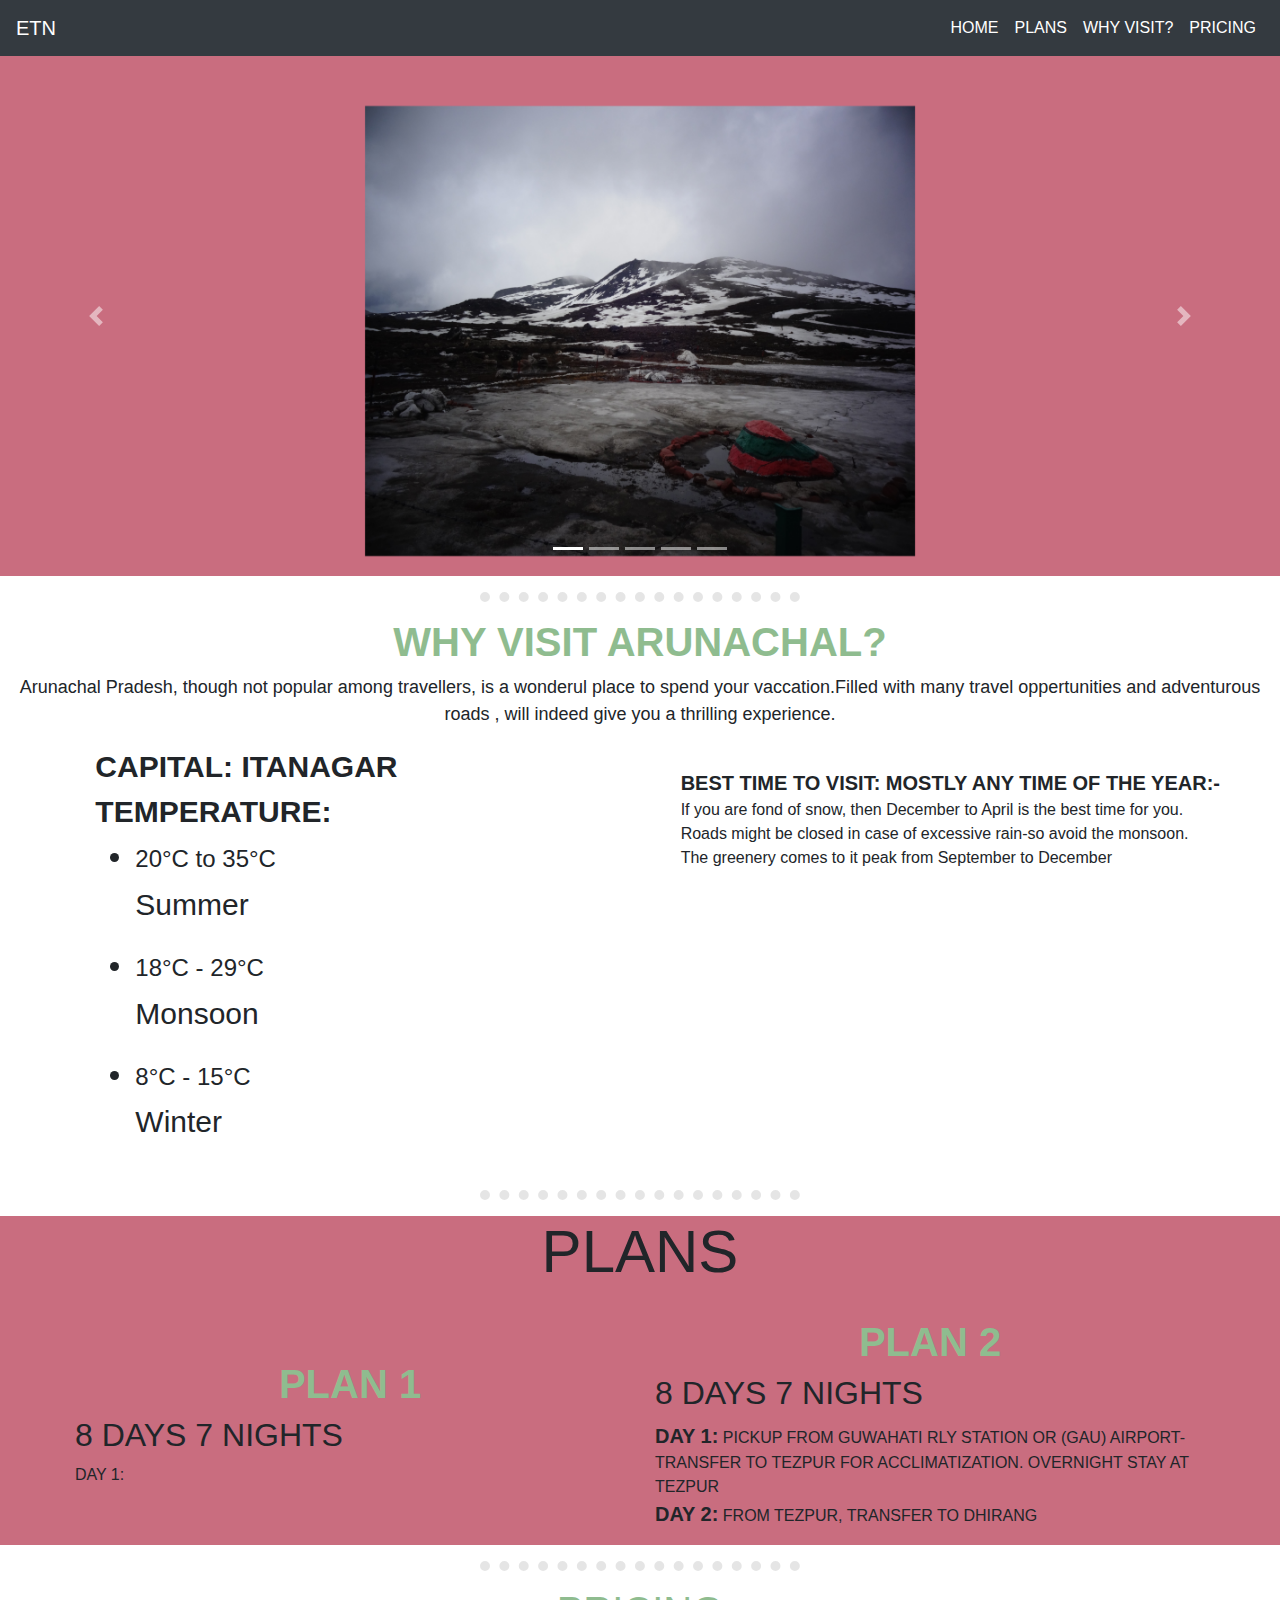
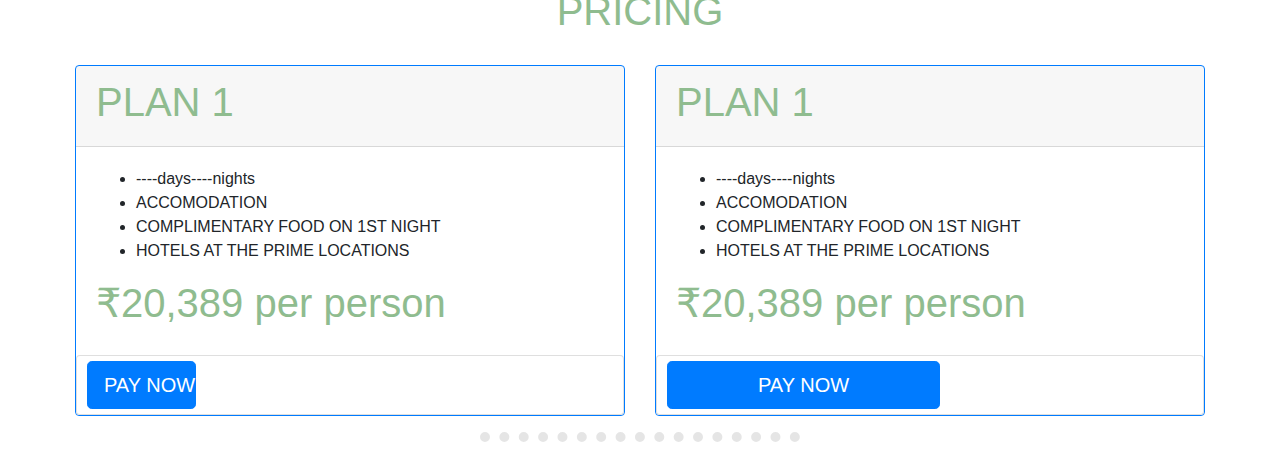
==== arunachal.html @ a9736073 "Update arunachal.html" ====
<!DOCTYPE html>
<html lang="en">
<head>
    <meta charset="UTF-8">
    <meta http-equiv="X-UA-Compatible" content="IE=edge">
    <meta name="viewport" content="width=device-width, initial-scale=1.0">
    <title>ARUNACHAL PRADESH</title>
    <link rel="stylesheet" href="CSS/styles.css">
    <link rel="stylesheet" href="https://maxcdn.bootstrapcdn.com/bootstrap/4.0.0/css/bootstrap.min.css" integrity="sha384-Gn5384xqQ1aoWXA+058RXPxPg6fy4IWvTNh0E263XmFcJlSAwiGgFAW/dAiS6JXm" crossorigin="anonymous">
    <link rel="icon" href="logo.ico">
    <script src="https://code.jquery.com/jquery-3.2.1.slim.min.js" integrity="sha384-KJ3o2DKtIkvYIK3UENzmM7KCkRr/rE9/Qpg6aAZGJwFDMVNA/GpGFF93hXpG5KkN" crossorigin="anonymous"></script>
<script src="https://cdnjs.cloudflare.com/ajax/libs/popper.js/1.12.9/umd/popper.min.js" integrity="sha384-ApNbgh9B+Y1QKtv3Rn7W3mgPxhU9K/ScQsAP7hUibX39j7fakFPskvXusvfa0b4Q" crossorigin="anonymous"></script>
<script src="https://maxcdn.bootstrapcdn.com/bootstrap/4.0.0/js/bootstrap.min.js" integrity="sha384-JZR6Spejh4U02d8jOt6vLEHfe/JQGiRRSQQxSfFWpi1MquVdAyjUar5+76PVCmYl" crossorigin="anonymous"></script>
</head>
<body>
    <nav class= "navbar navbar-expand-lg navbar-dark bg-dark" >
        <a class="navbar-brand" href="index.html">ETN</a>
        <button class="navbar-toggler" type="button" data-toggle="collapse" data-target="#navbarSupportedContent" aria-controls="navbarSupportedContent" aria-expanded="false" aria-label="Toggle navigation">
           <span class="navbar-toggler-icon"></span>
         </button>
           
       <div class="collapse navbar-collapse" id="navbarSupportedContent">
           <ul class ="navbar-nav ml-auto">
               <li class="nav-item active">
                   <a class="nav-link" href="index.html">HOME</a>
               </li> 
               <li class="nav-item active">
                <a class="nav-link" href="#plans">PLANS</a>
            </li>  
            <li class="nav-item active">
              <a class="nav-link" href="#why">WHY VISIT?</a>
            </li>  
            <li class="nav-item active">
              <a class="nav-link" href="#price">PRICING</a>
            </li>
            </ul>
       
       </div>

       
    </nav>

    <div id="carouselExampleIndicators" class="carousel slide" data-ride="carousel" >
        <ol class="carousel-indicators">
          <li data-target="#carouselExampleIndicators" data-slide-to="0" class="active"></li>
          <li data-target="#carouselExampleIndicators" data-slide-to="1"></li>
          <li data-target="#carouselExampleIndicators" data-slide-to="2"></li>
          <li data-target="#carouselExampleIndicators" data-slide-to="3"></li>
          <li data-target="#carouselExampleIndicators" data-slide-to="4"></li>
        </ol>

      <section id="slideshow" style="background-color:#c96d7f;">
        <div id="carouselExampleIndicators" class="carousel slide" data-ride="carousel">
            
            <div class="carousel-inner">
              <div class="carousel-item active">
                <img class=slide-imgs src="arunachal 139.JPG" alt="First slide">
              </div>
              <div class="carousel-item">
                <img class=slide-imgs src="arunachal 238.JPG" alt="Second slide">
              </div>
              <div class="carousel-item">
                <img class=slide-imgs src="arunachal 065.JPG" alt="Third slide">
              </div>
              <div class="carousel-item">
                <img class=slide-imgs src="arunachal 052.JPG" alt="Second slide">
              </div>
              <div class="carousel-item">
                <img class=slide-imgs src="arunachal 141.JPG" alt="Third slide">
              </div>
            </div>
            <a class="carousel-control-prev" href="#carouselExampleIndicators" role="button" data-slide="prev">
              <span class="carousel-control-prev-icon" aria-hidden="true"></span>
              <span class="sr-only">Previous</span>
            </a>
            <a class="carousel-control-next" href="#carouselExampleIndicators" role="button" data-slide="next">
              <span class="carousel-control-next-icon" aria-hidden="true"></span>
              <span class="sr-only">Next</span>
            </a>
          </div>
        </div>

    </section>


        <hr class="hr2">
        <section id="why">
          <h1 class="opts">WHY VISIT ARUNACHAL?</h1>
          <P style="text-align: center; font-size: 18PX;">Arunachal Pradesh, though not popular among travellers, is a wonderul place to spend your vaccation.Filled with many travel oppertunities and adventurous roads , will indeed give you a thrilling experience. </P>
          <div class="row" style="margin-right: 60px;margin-left: 60px;margin-bottom: 30px;">
        
              <div class="col-lg-6" style="font-size: 30px;">
                <b>CAPITAL: ITANAGAR</b><BR>
                <b>TEMPERATURE: </b>     <BR>
                  <ul>
                    <li>
                       <h4>20°C to 35°C</h4>
                       <p>Summer</p>
                    </li>
                    <li>
                       <h4>18°C - 29°C</h4>
                       <p>Monsoon</p>
                    </li>
                    <li>
                       <h4>8°C - 15°C</h4>
                       <p>Winter</p>
                    </li>
                 </ul>         

              </div>
            <div class="col-lg-60">
            <br><b style="font-size: 20px;">BEST TIME TO VISIT: MOSTLY ANY TIME OF THE YEAR:-</b>
            <br>If you are fond of snow, then December to April is the best time for you. 
            <br> Roads might be closed in case of excessive rain-so avoid the monsoon.
            <br> The greenery comes to it peak from September to December
            </div>
          </div>

        </section>

        <hr class="hr2">
    <section id="plans"  style="background-color:#c96d7f;"">
      <h1 style="text-align: center; font-size:60px ;">PLANS</h1>
     <div class="row" style="margin-left: 60px; margin-top: 30px; margin-right: 60px;">
       <div class="col-lg-6">
         <h1 class="opts">PLAN 1</h1>
         <H2 class="day-cnt">8 DAYS 7 NIGHTS</H2>
         <P>DAY 1:</P>
       </div>
       <div class="col-lg-6">
        <h1 class="opts">PLAN 2</h1>
        <H2 class="day-cnt">8 DAYS 7 NIGHTS</H2>
        <P><b style="font-size: 20px;">DAY 1:</b> PICKUP FROM GUWAHATI RLY STATION OR (GAU) AIRPORT-TRANSFER TO TEZPUR FOR ACCLIMATIZATION. OVERNIGHT STAY AT TEZPUR
        <br><b style="font-size: 20px;">DAY 2:</b> FROM TEZPUR, TRANSFER TO DHIRANG</P>
      
      </div>
     </div>

     

    </section>
    <HR class="hr2">
      <section id="price">
        <h1 style="color: darkseagreen; text-align: center; size: 60px;">PRICING</h1>
        <div class ="row" style="margin-left: 60px; margin-top: 30px; margin-right: 60px;">
          <div class="col-lg-6" >
            <!-- <div class="card"> -->
              <div class="card border-primary">

              <div class="card-header">
                <h1 style="color: darkseagreen; text-align: left; size: 30px;">PLAN 1</h1>
              </div>
            

              <div class="card-body">
                <ul>
                  <li>----days----nights</li>
                  <li>ACCOMODATION</li>
                 <li>COMPLIMENTARY FOOD ON 1ST NIGHT</li>
                 <li>HOTELS AT THE PRIME LOCATIONS</li>
                </ul>
                <h1 style="color: darkseagreen; text-align: left; size: 20px;">₹20,389 per person</h1>
                
              </div>

             <div class="card footer">
               <button class="btn btn-lg btn-block btn-primary" style="width: 20%; margin:5px 10px;">PAY NOW</button>
              </div>
            </div>
          </div>

          <div class="col-lg-6">
            <div class="card border-primary">

              <div class="card-header">
                <h1 style="color: darkseagreen; text-align: left; size: 30px;">PLAN 1</h1>
              </div>
            

              <div class="card-body">
                <ul>
                  <li>----days----nights</li>
                  <li>ACCOMODATION</li>
                 <li>COMPLIMENTARY FOOD ON 1ST NIGHT</li>
                 <li>HOTELS AT THE PRIME LOCATIONS</li>
                </ul>
                <h1 style="color: darkseagreen; text-align: left; size: 20px;">₹20,389 per person</h1>
                
              </div>

             <div class="card footer">
               <button class="btn btn-lg btn-block btn-primary" style="width: 50%; margin:5px 10px;">PAY NOW</button>
              </div>
            </div>
          </div>
      </section>
      <hr class="hr2">

</body>
</html>
---- CSS/styles.css ----
.h1{
    position: relative;
    
}
.div1-div1{
    text-align: center;
}
.div1-img1 {
    position: relative;
    width:400px;
    height: 400px;
    
    border: 1px solid #000;
    
    
    }

  
.div2{
    text-align: center;
}
.div2-img{
    width:200px;
    height: 200px;
}

.div2-p{
    text-align: center;
    margin-left: 50px;
    margin-right: 50px;
}
.hr1,.hr2,.hr3{
    color:black;
    border-width: 10px;
    border-style: none;
    border-top-style: dotted;
    width: 25%;
}
.place1{
     /* position: relative; */
     position: relative;
     width:400px;
     height: 400px;
     
     border: 1px solid #000;
     margin-top: 20px;;
     /* margin-left: 40px; */
     /* margin-right: 30px; */
     margin-bottom: 30px;
     
    
}
.place2{
    /* position: relative; */
    position: relative;
    width:400px;
    height: 400px;
    
    border: 1px solid #000;
    margin-top: 20px;;
    /* margin-left: 40px; */
    /* margin-right: 30px; */
    margin-bottom: 30px;
    
    
}
 .hari{
     margin-top: 40px;
 }
  .ARU{
    border-left-width: 10px;
    margin-left: 50px;
    TEXT-ALIGN: center;

  }
  .ARU:hover{
      color:cadetblue
  }

  .aru-p{
      margin-left: 10px;
      text-align: center;
  }
.place2:hover{
    opacity: 0.7;
    transition: 0.5s;
}
.place1:hover{
    opacity: 0.7;
    transition: 0.5s;
    
}
/* row{

    margin-left: 60px;
    margin-top: 30px;
    margin-right: 50px;
    margin-bottom: 20px;
    } */

.col-lg-6{
    margin-left: 40px;
    margin-right: 30px;
       margin: auto;

}
#about{
    background-color: #E4F9F5;
}
#contact{
    text-align: center;
}

#places{
    
    background-color: #E4F9F5;
}
.icons{
    HEIGHT:70PX;
    width: 70PX;
    margin-right: 30px;
    
}
#slideshow{
   
    text-align: center;
}
.slide-imgs{

    height: 450px;
    width:550px;
    margin-top: 50px;
    margin-bottom: 20PX;
}

.opts{
    color: darkseagreen;
    font-weight: bolder;
    text-align: center;
}
table { 
    border-spacing: 0220px;
    border-collapse: separate;
}
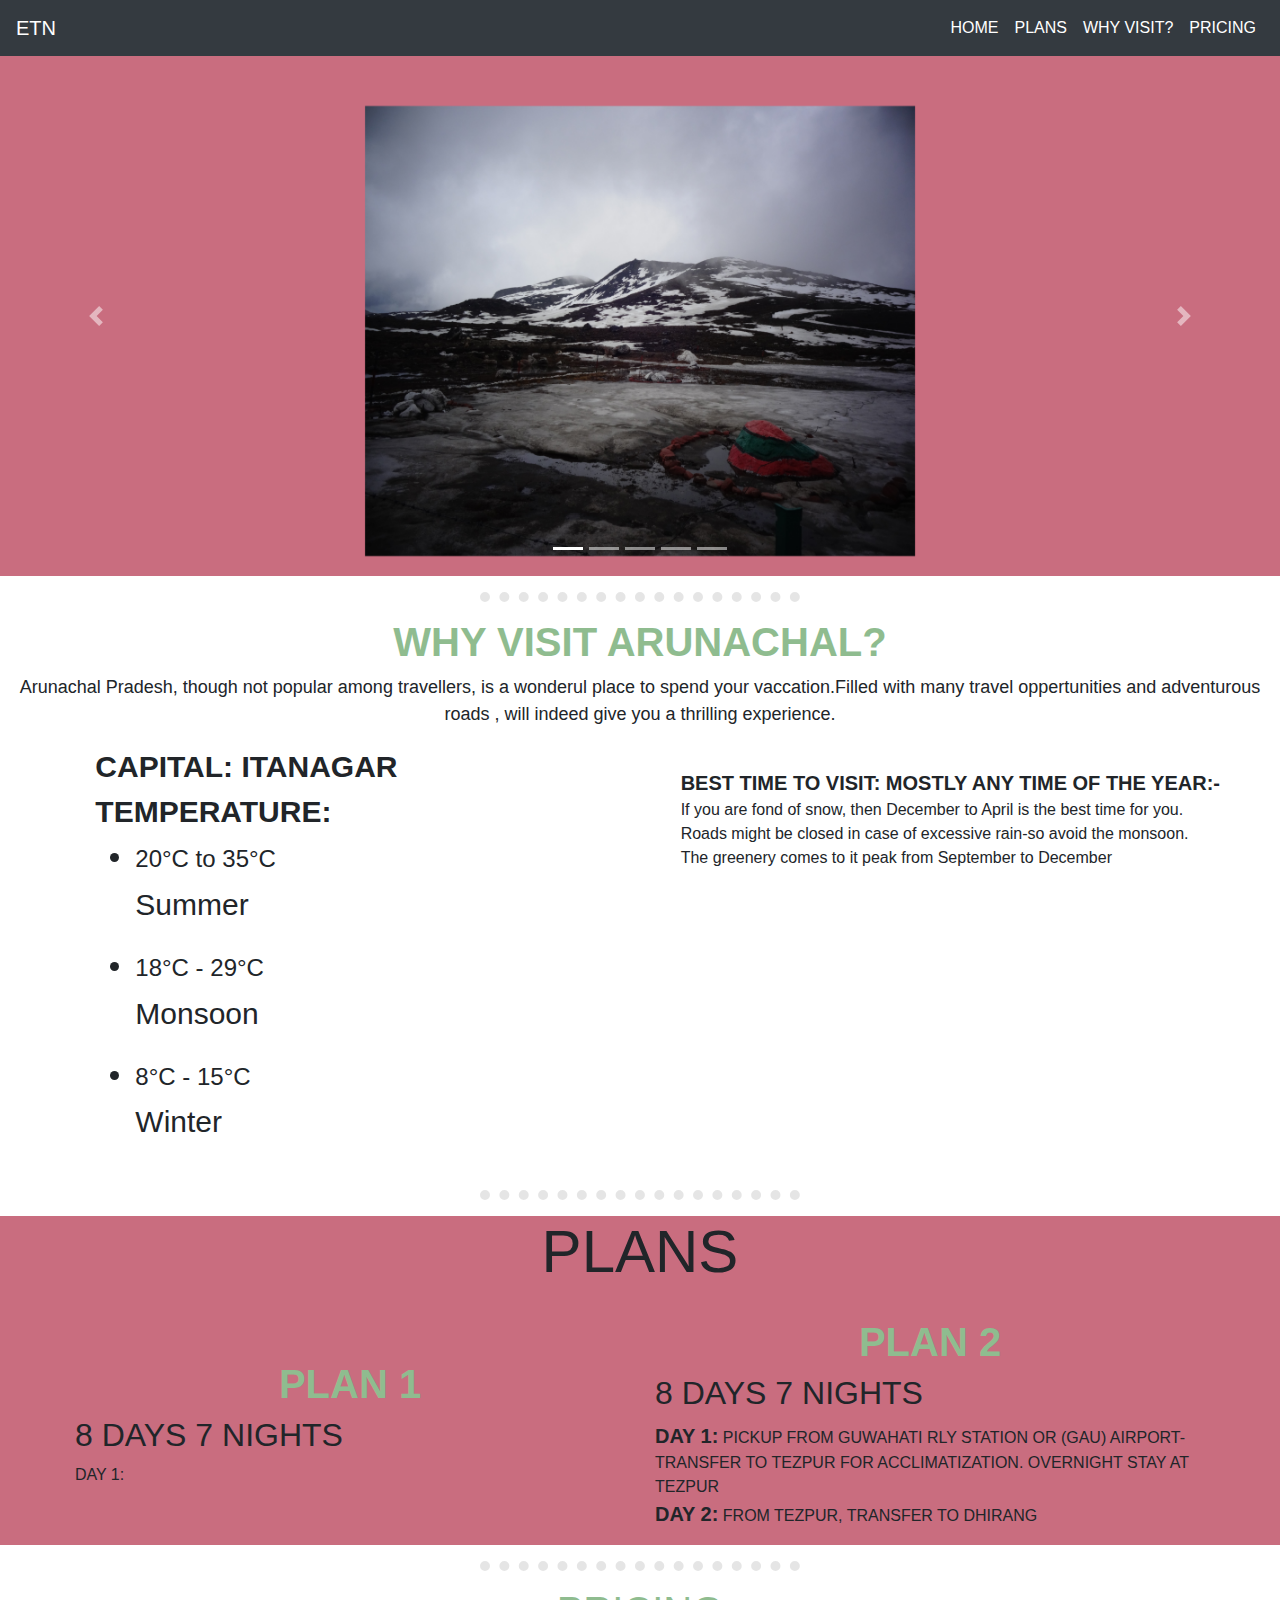
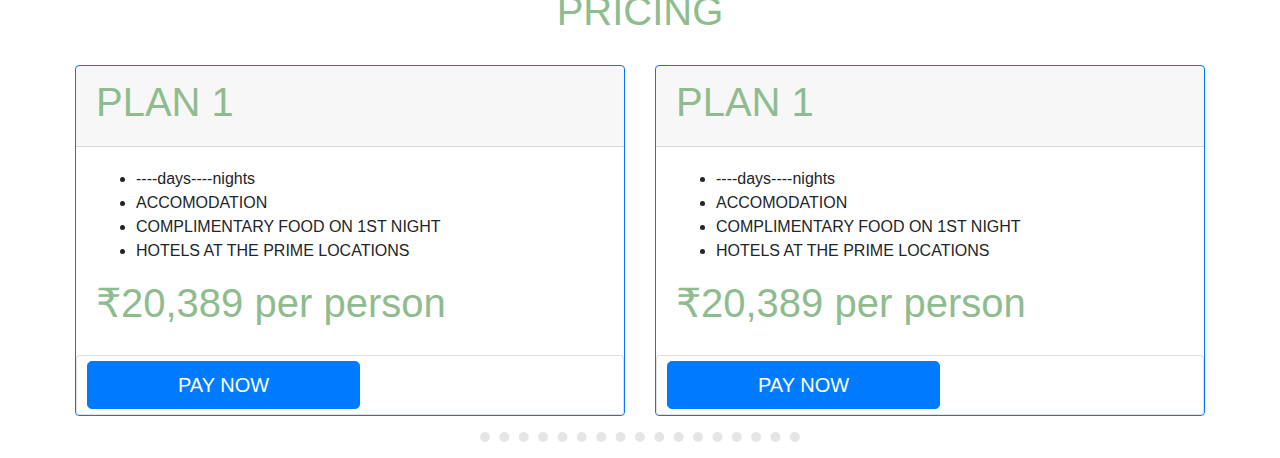
==== commit d2e2cb44: "Update arunachal.html" ====
--- a/arunachal.html
+++ b/arunachal.html
@@ -164,7 +164,7 @@
               </div>
 
              <div class="card footer">
-               <button class="btn btn-lg btn-block btn-primary" style="width: 20%; margin:5px 10px;">PAY NOW</button>
+               <button class="btn btn-lg btn-block btn-primary" style="width: 50%; margin:5px 10px;">PAY NOW</button>
               </div>
             </div>
           </div>
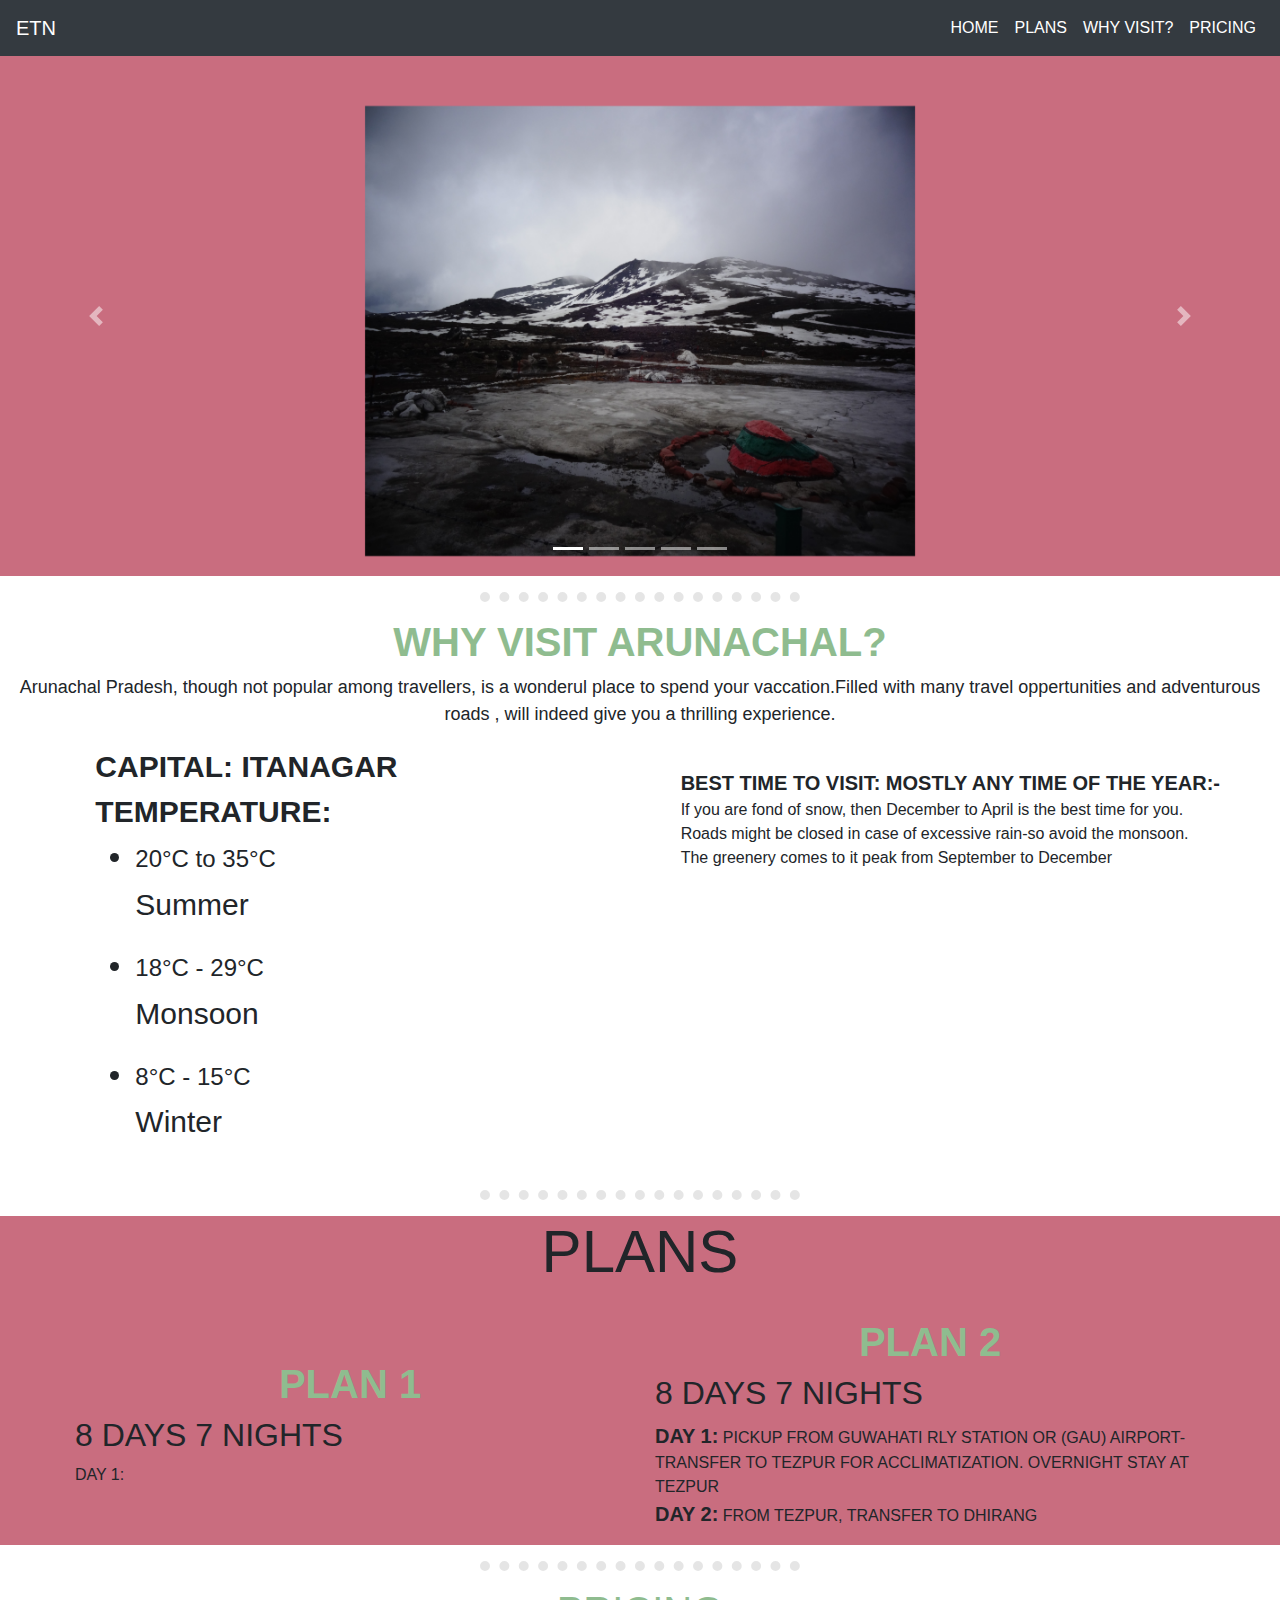
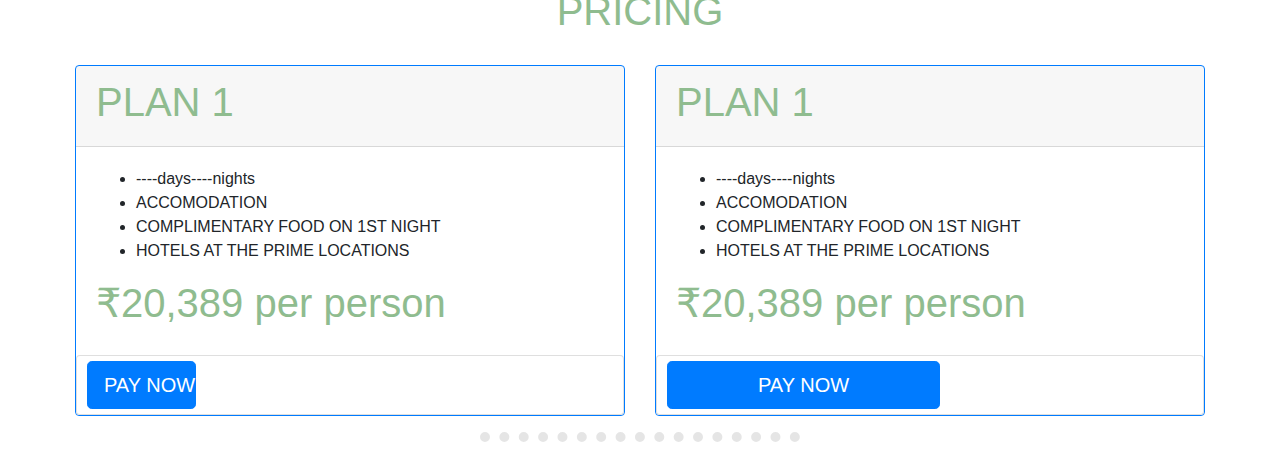
==== commit c6bff90e: "Update arunachal.html" ====
--- a/arunachal.html
+++ b/arunachal.html
@@ -3,7 +3,7 @@
 <head>
     <meta charset="UTF-8">
     <meta http-equiv="X-UA-Compatible" content="IE=edge">
-    <meta name="viewport" content="width=device-width, initial-scale=1.0">
+    <meta name="viewport" content="width=device-width, initial-scale=1.0 maximum-scale=1.0 user-scalable=no">
     <title>ARUNACHAL PRADESH</title>
     <link rel="stylesheet" href="CSS/styles.css">
     <link rel="stylesheet" href="https://maxcdn.bootstrapcdn.com/bootstrap/4.0.0/css/bootstrap.min.css" integrity="sha384-Gn5384xqQ1aoWXA+058RXPxPg6fy4IWvTNh0E263XmFcJlSAwiGgFAW/dAiS6JXm" crossorigin="anonymous">
@@ -164,7 +164,7 @@
               </div>
 
              <div class="card footer">
-               <button class="btn btn-lg btn-block btn-primary" style="width: 50%; margin:5px 10px;">PAY NOW</button>
+               <button class="btn btn-lg btn-block btn-primary" style="width: 20%; margin:5px 10px;">PAY NOW</button>
               </div>
             </div>
           </div>
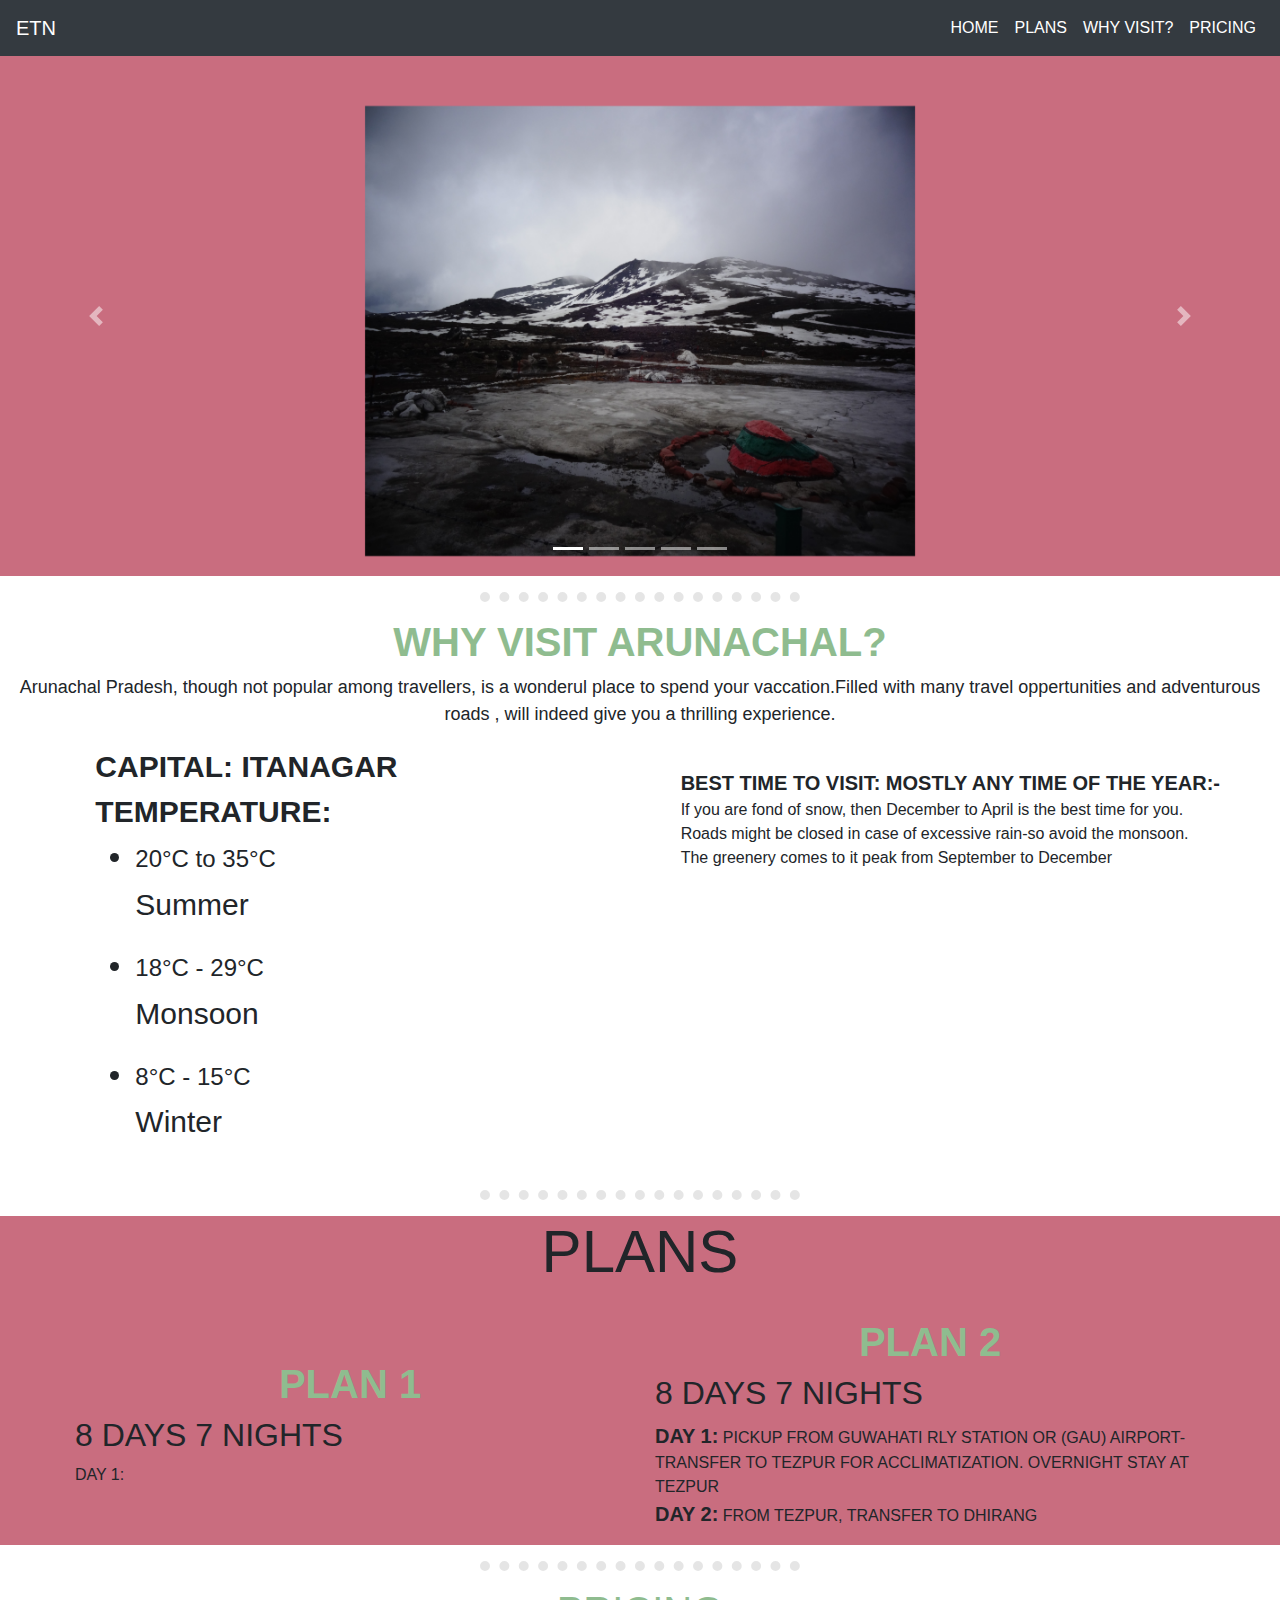
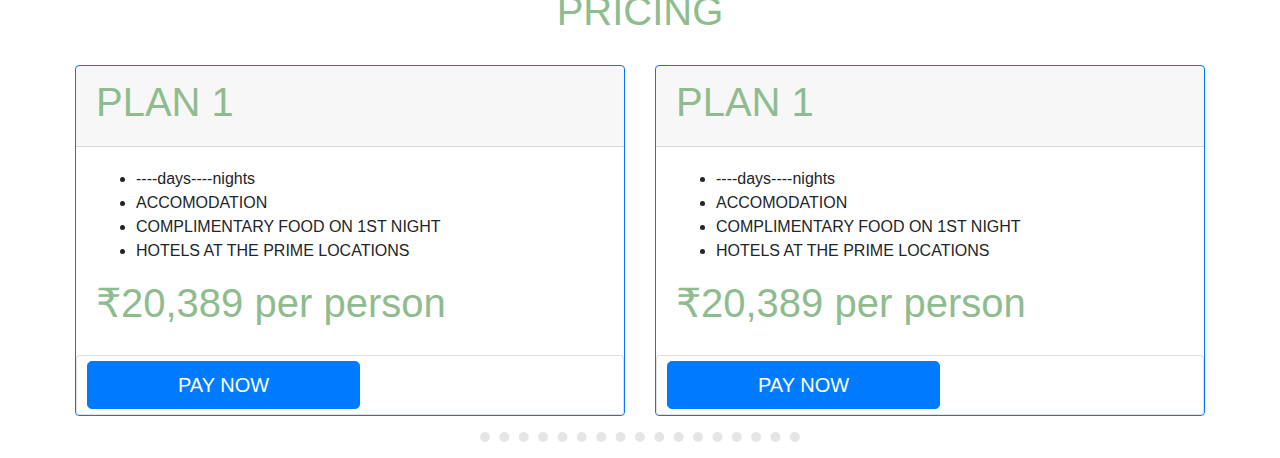
==== commit 6bcb2ee3: "Update arunachal.html" ====
--- a/arunachal.html
+++ b/arunachal.html
@@ -164,7 +164,7 @@
               </div>
 
              <div class="card footer">
-               <button class="btn btn-lg btn-block btn-primary" style="width: 20%; margin:5px 10px;">PAY NOW</button>
+               <button class="btn btn-lg btn-block btn-primary" style="width: 50%; margin:5px 10px;">PAY NOW</button>
               </div>
             </div>
           </div>
--- a/CSS/styles.css
+++ b/CSS/styles.css
@@ -2,6 +2,10 @@
 .h1{
     position: relative;
     
+}
+
+html{
+    scroll-behavior: smooth;
 }
 .div1-div1{
     text-align: center;
@@ -142,4 +146,4 @@
 table { 
     border-spacing: 0220px;
     border-collapse: separate;
-}+}
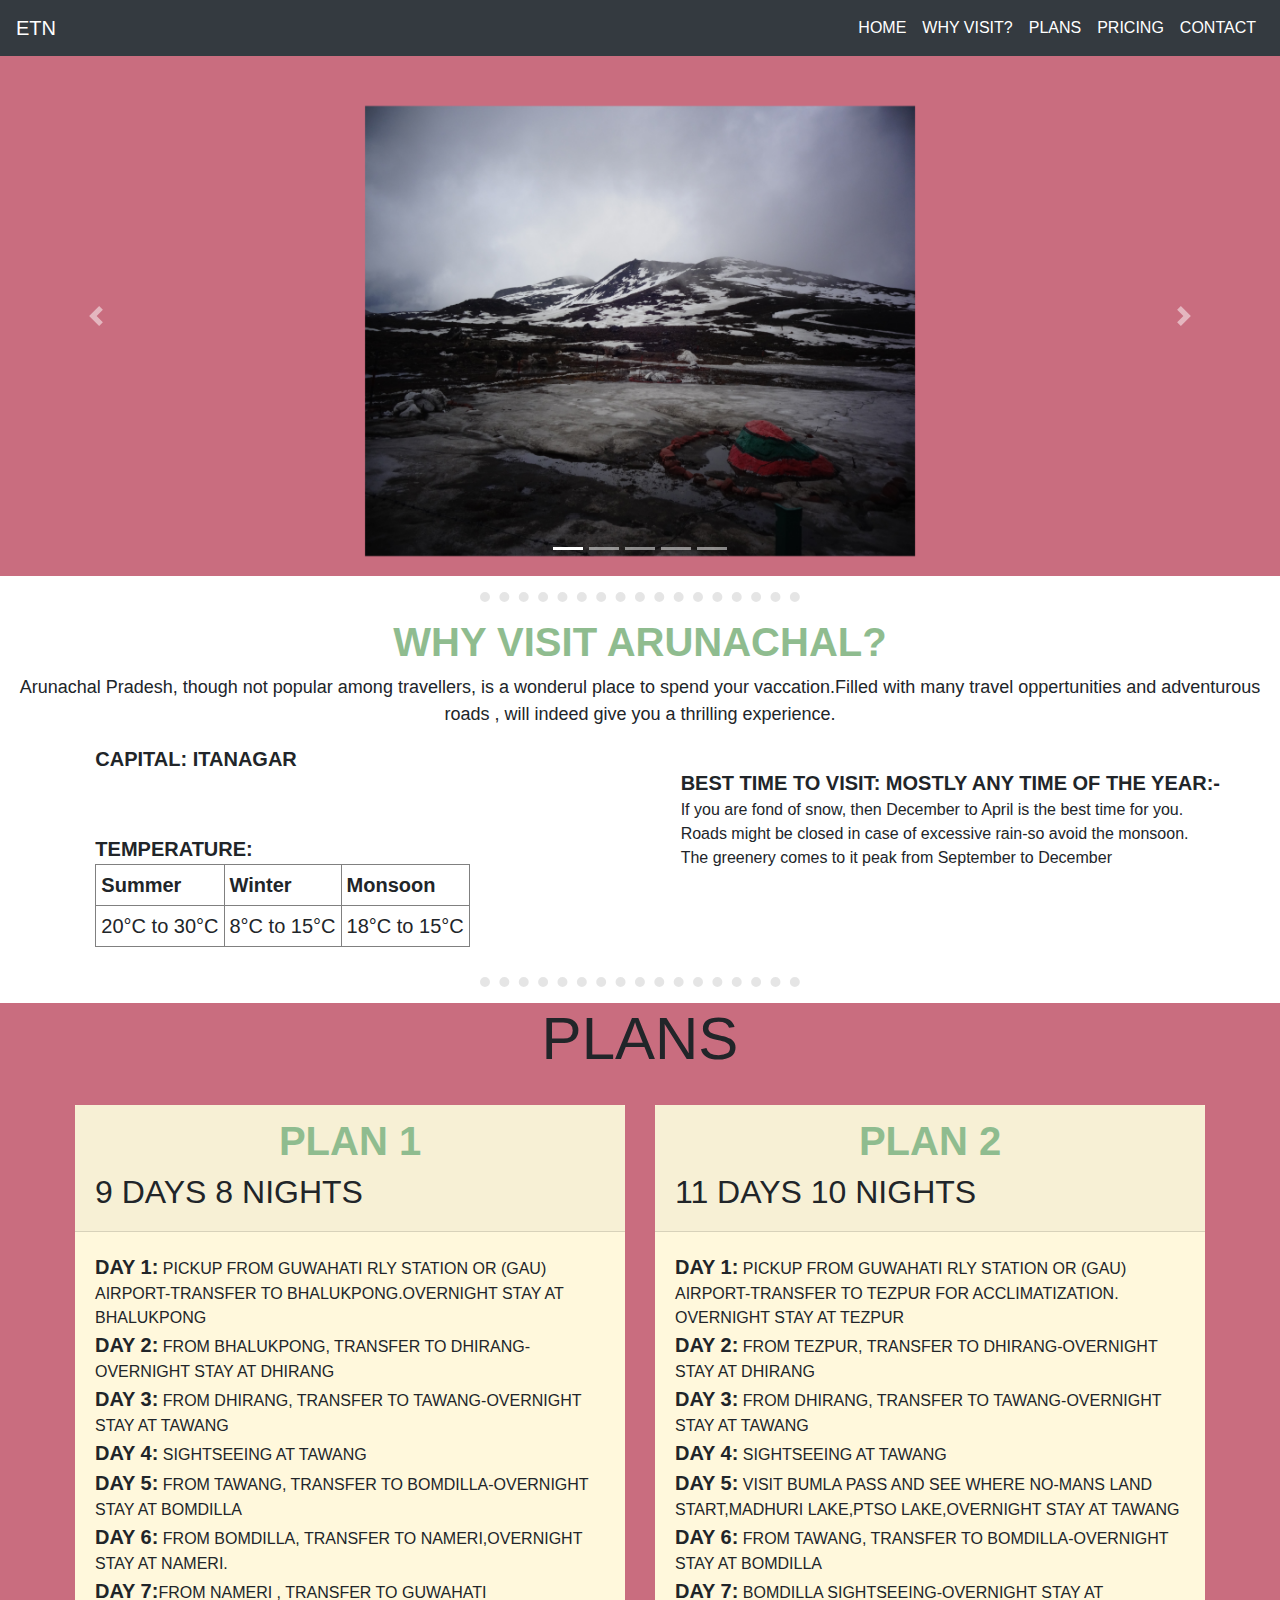
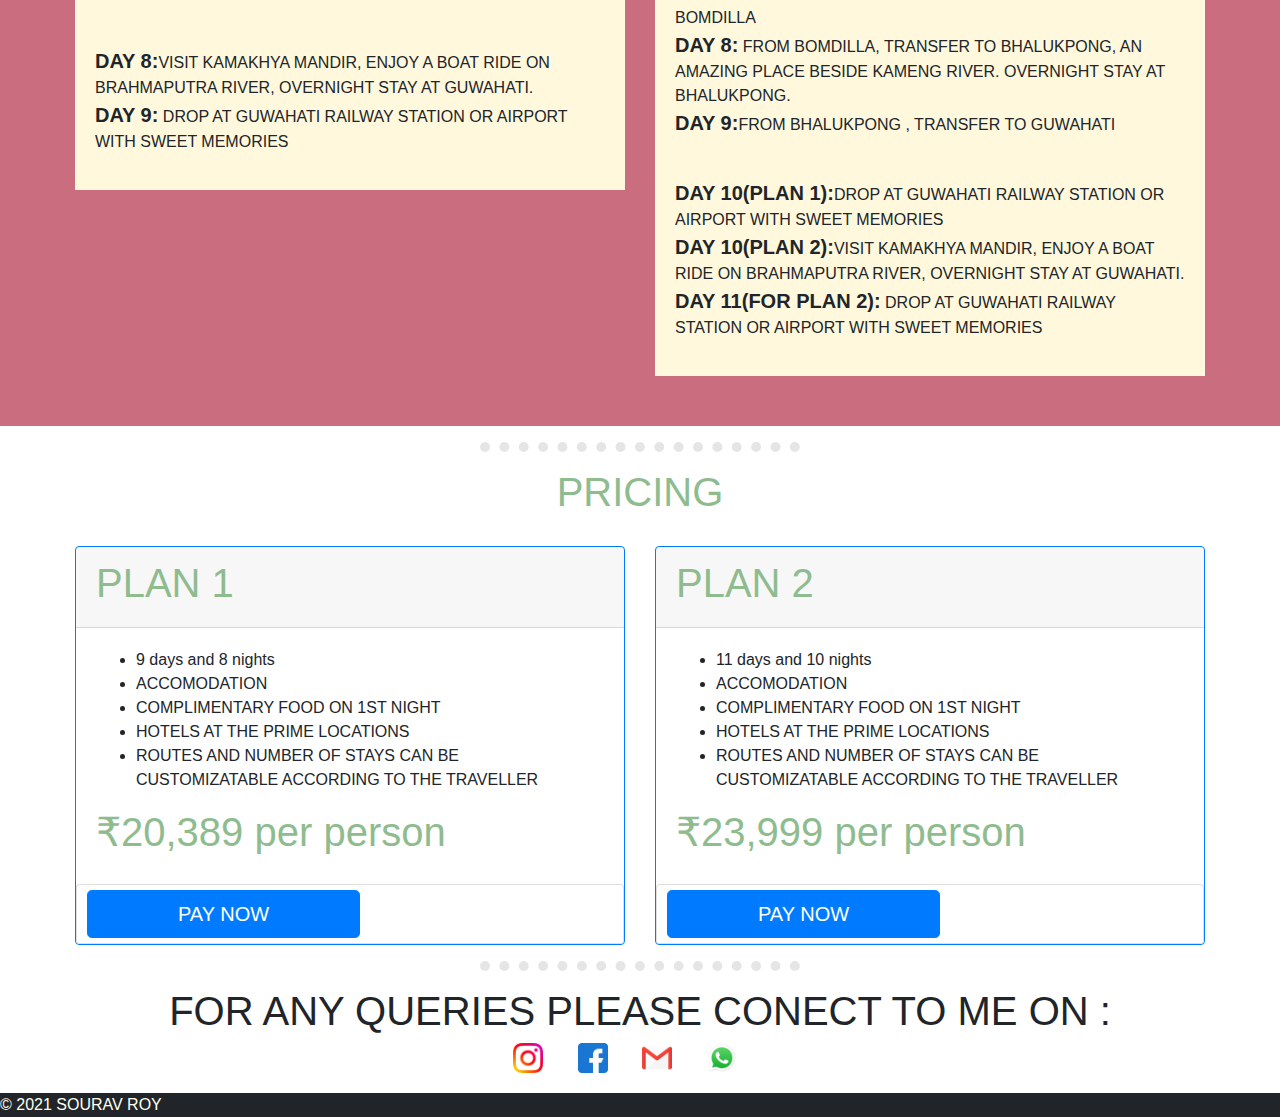
==== commit a511143d: "Update arunachal.html" ====
--- a/arunachal.html
+++ b/arunachal.html
@@ -25,13 +25,16 @@
                    <a class="nav-link" href="index.html">HOME</a>
                </li> 
                <li class="nav-item active">
+                 <a class="nav-link" href="#why">WHY VISIT?</a>
+               </li>  
+               <li class="nav-item active">
                 <a class="nav-link" href="#plans">PLANS</a>
             </li>  
             <li class="nav-item active">
-              <a class="nav-link" href="#why">WHY VISIT?</a>
-            </li>  
+              <a class="nav-link" href="#price">PRICING</a>
+            </li>
             <li class="nav-item active">
-              <a class="nav-link" href="#price">PRICING</a>
+              <a class="nav-link" href="#contact">CONTACT</a>
             </li>
             </ul>
        
@@ -89,23 +92,24 @@
           <P style="text-align: center; font-size: 18PX;">Arunachal Pradesh, though not popular among travellers, is a wonderul place to spend your vaccation.Filled with many travel oppertunities and adventurous roads , will indeed give you a thrilling experience. </P>
           <div class="row" style="margin-right: 60px;margin-left: 60px;margin-bottom: 30px;">
         
-              <div class="col-lg-6" style="font-size: 30px;">
-                <b>CAPITAL: ITANAGAR</b><BR>
+              <div class="col-lg-6" style="font-size: 20px;">
+                <b>CAPITAL: ITANAGAR</b><BR><br><br>
                 <b>TEMPERATURE: </b>     <BR>
-                  <ul>
-                    <li>
-                       <h4>20°C to 35°C</h4>
-                       <p>Summer</p>
-                    </li>
-                    <li>
-                       <h4>18°C - 29°C</h4>
-                       <p>Monsoon</p>
-                    </li>
-                    <li>
-                       <h4>8°C - 15°C</h4>
-                       <p>Winter</p>
-                    </li>
-                 </ul>         
+
+                  <table border="1" cellpadding = "5" cellspacing = "5">
+                    <tr>
+                      <th>Summer</th>
+                      <th>Winter</th> 
+                      <th>Monsoon</th>
+                    </tr>
+                    <tr>
+                      
+                      <td>20°C to 30°C</td>
+                      <td>8°C to 15°C</td>
+                      <td>18°C to 15°C</td>
+                    </tr>
+                    
+                  </table>   
 
               </div>
             <div class="col-lg-60">
@@ -119,22 +123,50 @@
         </section>
 
         <hr class="hr2">
-    <section id="plans"  style="background-color:#c96d7f;"">
+    <section id="plans"  style="background-color:#c96d7f; padding-bottom: 50px;">
       <h1 style="text-align: center; font-size:60px ;">PLANS</h1>
      <div class="row" style="margin-left: 60px; margin-top: 30px; margin-right: 60px;">
+       <div class="col-lg-6" style="margin-top: 0px; margin-bottom: 20px;">
+         <div class="card-border-primary" style="border-width: thick; background-color: cornsilk;">
+           <div class="card-header" >
+            <h1 class="opts">PLAN 1</h1>
+             <H2 class="day-cnt">9 DAYS 8 NIGHTS</H2>
+         </div>
+        <div class="card-body">
+        <P><b style="font-size: 20px;">DAY 1:</b> PICKUP FROM GUWAHATI RLY STATION OR (GAU) AIRPORT-TRANSFER TO BHALUKPONG.OVERNIGHT STAY AT BHALUKPONG
+        <br><b style="font-size: 20px;">DAY 2:</b> FROM BHALUKPONG, TRANSFER TO DHIRANG-OVERNIGHT STAY AT DHIRANG
+        <br><b style="font-size: 20px;">DAY 3:</b> FROM DHIRANG, TRANSFER TO TAWANG-OVERNIGHT STAY AT TAWANG
+        <br><b style="font-size: 20px;">DAY 4:</b> SIGHTSEEING AT TAWANG
+        <br><b style="font-size: 20px;">DAY 5:</b> FROM TAWANG, TRANSFER TO BOMDILLA-OVERNIGHT STAY AT BOMDILLA
+        <br><b style="font-size: 20px;">DAY 6:</b> FROM BOMDILLA, TRANSFER TO NAMERI,OVERNIGHT STAY AT NAMERI.
+        <br><b style="font-size: 20px;">DAY 7:</b>FROM NAMERI , TRANSFER TO GUWAHATI</P>
+        <br><b style="font-size: 20px;">DAY 8:</b>VISIT KAMAKHYA MANDIR, ENJOY A BOAT RIDE ON BRAHMAPUTRA RIVER, OVERNIGHT STAY AT GUWAHATI.
+        <br><b style="font-size: 20px;">DAY 9:</b> DROP AT GUWAHATI RAILWAY STATION OR AIRPORT WITH SWEET MEMORIES</P>
+        </div>
+       </div>
+       </div>
        <div class="col-lg-6">
-         <h1 class="opts">PLAN 1</h1>
-         <H2 class="day-cnt">8 DAYS 7 NIGHTS</H2>
-         <P>DAY 1:</P>
-       </div>
-       <div class="col-lg-6">
-        <h1 class="opts">PLAN 2</h1>
-        <H2 class="day-cnt">8 DAYS 7 NIGHTS</H2>
-        <P><b style="font-size: 20px;">DAY 1:</b> PICKUP FROM GUWAHATI RLY STATION OR (GAU) AIRPORT-TRANSFER TO TEZPUR FOR ACCLIMATIZATION. OVERNIGHT STAY AT TEZPUR
-        <br><b style="font-size: 20px;">DAY 2:</b> FROM TEZPUR, TRANSFER TO DHIRANG</P>
-      
+        <div class="card-border-primary" style="border-width: thick; background-color: cornsilk;">
+          <div class="card-header" >
+           <h1 class="opts">PLAN 2</h1>
+            <H2 class="day-cnt">11 DAYS 10 NIGHTS</H2>
+        </div>
+       <div class="card-body">
+       <P><b style="font-size: 20px;">DAY 1:</b> PICKUP FROM GUWAHATI RLY STATION OR (GAU) AIRPORT-TRANSFER TO TEZPUR FOR ACCLIMATIZATION. OVERNIGHT STAY AT TEZPUR
+       <br><b style="font-size: 20px;">DAY 2:</b> FROM TEZPUR, TRANSFER TO DHIRANG-OVERNIGHT STAY AT DHIRANG
+       <br><b style="font-size: 20px;">DAY 3:</b> FROM DHIRANG, TRANSFER TO TAWANG-OVERNIGHT STAY AT TAWANG
+       <br><b style="font-size: 20px;">DAY 4:</b> SIGHTSEEING AT TAWANG
+       <br><b style="font-size: 20px;">DAY 5:</b> VISIT BUMLA PASS AND SEE WHERE NO-MANS LAND START,MADHURI LAKE,PTSO LAKE,OVERNIGHT STAY AT TAWANG
+       <br><b style="font-size: 20px;">DAY 6:</b> FROM TAWANG, TRANSFER TO BOMDILLA-OVERNIGHT STAY AT BOMDILLA
+       <br><b style="font-size: 20px;">DAY 7:</b> BOMDILLA SIGHTSEEING-OVERNIGHT STAY AT BOMDILLA
+       <br><b style="font-size: 20px;">DAY 8:</b> FROM BOMDILLA, TRANSFER TO BHALUKPONG, AN AMAZING PLACE BESIDE KAMENG RIVER. OVERNIGHT STAY AT BHALUKPONG.
+       <br><b style="font-size: 20px;">DAY 9:</b>FROM BHALUKPONG , TRANSFER TO GUWAHATI</P>
+       <br><b style="font-size: 20px;">DAY 10(PLAN 1):</b>DROP AT GUWAHATI RAILWAY STATION OR AIRPORT WITH SWEET MEMORIES
+       <br><b style="font-size: 20px;">DAY 10(PLAN 2):</b>VISIT KAMAKHYA MANDIR, ENJOY A BOAT RIDE ON BRAHMAPUTRA RIVER, OVERNIGHT STAY AT GUWAHATI.
+       <br><b style="font-size: 20px;">DAY 11(FOR PLAN 2):</b> DROP AT GUWAHATI RAILWAY STATION OR AIRPORT WITH SWEET MEMORIES</P>
+       </div>
       </div>
-     </div>
+      </div>
 
      
 
@@ -154,10 +186,12 @@
 
               <div class="card-body">
                 <ul>
-                  <li>----days----nights</li>
+                  <li>9 days and 8 nights</li>
                   <li>ACCOMODATION</li>
                  <li>COMPLIMENTARY FOOD ON 1ST NIGHT</li>
                  <li>HOTELS AT THE PRIME LOCATIONS</li>
+                 <LI>ROUTES AND NUMBER OF STAYS CAN BE CUSTOMIZATABLE ACCORDING TO THE TRAVELLER</LI>
+                
                 </ul>
                 <h1 style="color: darkseagreen; text-align: left; size: 20px;">₹20,389 per person</h1>
                 
@@ -173,18 +207,20 @@
             <div class="card border-primary">
 
               <div class="card-header">
-                <h1 style="color: darkseagreen; text-align: left; size: 30px;">PLAN 1</h1>
+                <h1 style="color: darkseagreen; text-align: left; size: 30px;">PLAN 2</h1>
               </div>
             
 
               <div class="card-body">
                 <ul>
-                  <li>----days----nights</li>
+                  <li>11 days and 10 nights</li>
                   <li>ACCOMODATION</li>
                  <li>COMPLIMENTARY FOOD ON 1ST NIGHT</li>
                  <li>HOTELS AT THE PRIME LOCATIONS</li>
+                 <LI>ROUTES AND NUMBER OF STAYS CAN BE CUSTOMIZATABLE ACCORDING TO THE TRAVELLER</LI>
+
                 </ul>
-                <h1 style="color: darkseagreen; text-align: left; size: 20px;">₹20,389 per person</h1>
+                <h1 style="color: darkseagreen; text-align: left; size: 20px;">₹23,999 per person</h1>
                 
               </div>
 
@@ -193,8 +229,20 @@
               </div>
             </div>
           </div>
+          
       </section>
+
       <hr class="hr2">
 
+      <section id="contact">
+        <h1 style="text-align: center;"> FOR ANY QUERIES PLEASE CONECT TO ME ON  : <BR>
+         
+       </h1>
+       <a href="https://www.instagram.com/souravroy2903/?hl=en"><img src="insta.png" class="icons" alt="INSTAGRAM"></a>
+       <a href="https://www.facebook.com/profile.php?id=100004252692814"><img src="facebook.png" class="icons" alt="FACEBOOK"></a>
+       <a href="mailto:souravroy382@gmail.com"><img src="MAIL.png" class="icons" alt="GMAIL"></a>
+       <a href="https://wa.me/919674240180"><img src="WhatsApp.png" class="icons" alt="WhatsApp"></a>
+       <p style="text-align: left;background-color: #212529;color: ivory;margin-bottom: 0px;margin-top: 20px;">© 2021 SOURAV ROY</p>
+    </section>
 </body>
 </html>
--- a/CSS/styles.css
+++ b/CSS/styles.css
@@ -3,7 +3,6 @@
     position: relative;
     
 }
-
 html{
     scroll-behavior: smooth;
 }
@@ -121,8 +120,8 @@
     background-color: #E4F9F5;
 }
 .icons{
-    HEIGHT:70PX;
-    width: 70PX;
+    HEIGHT:30PX;
+    width: 30PX;
     margin-right: 30px;
     
 }
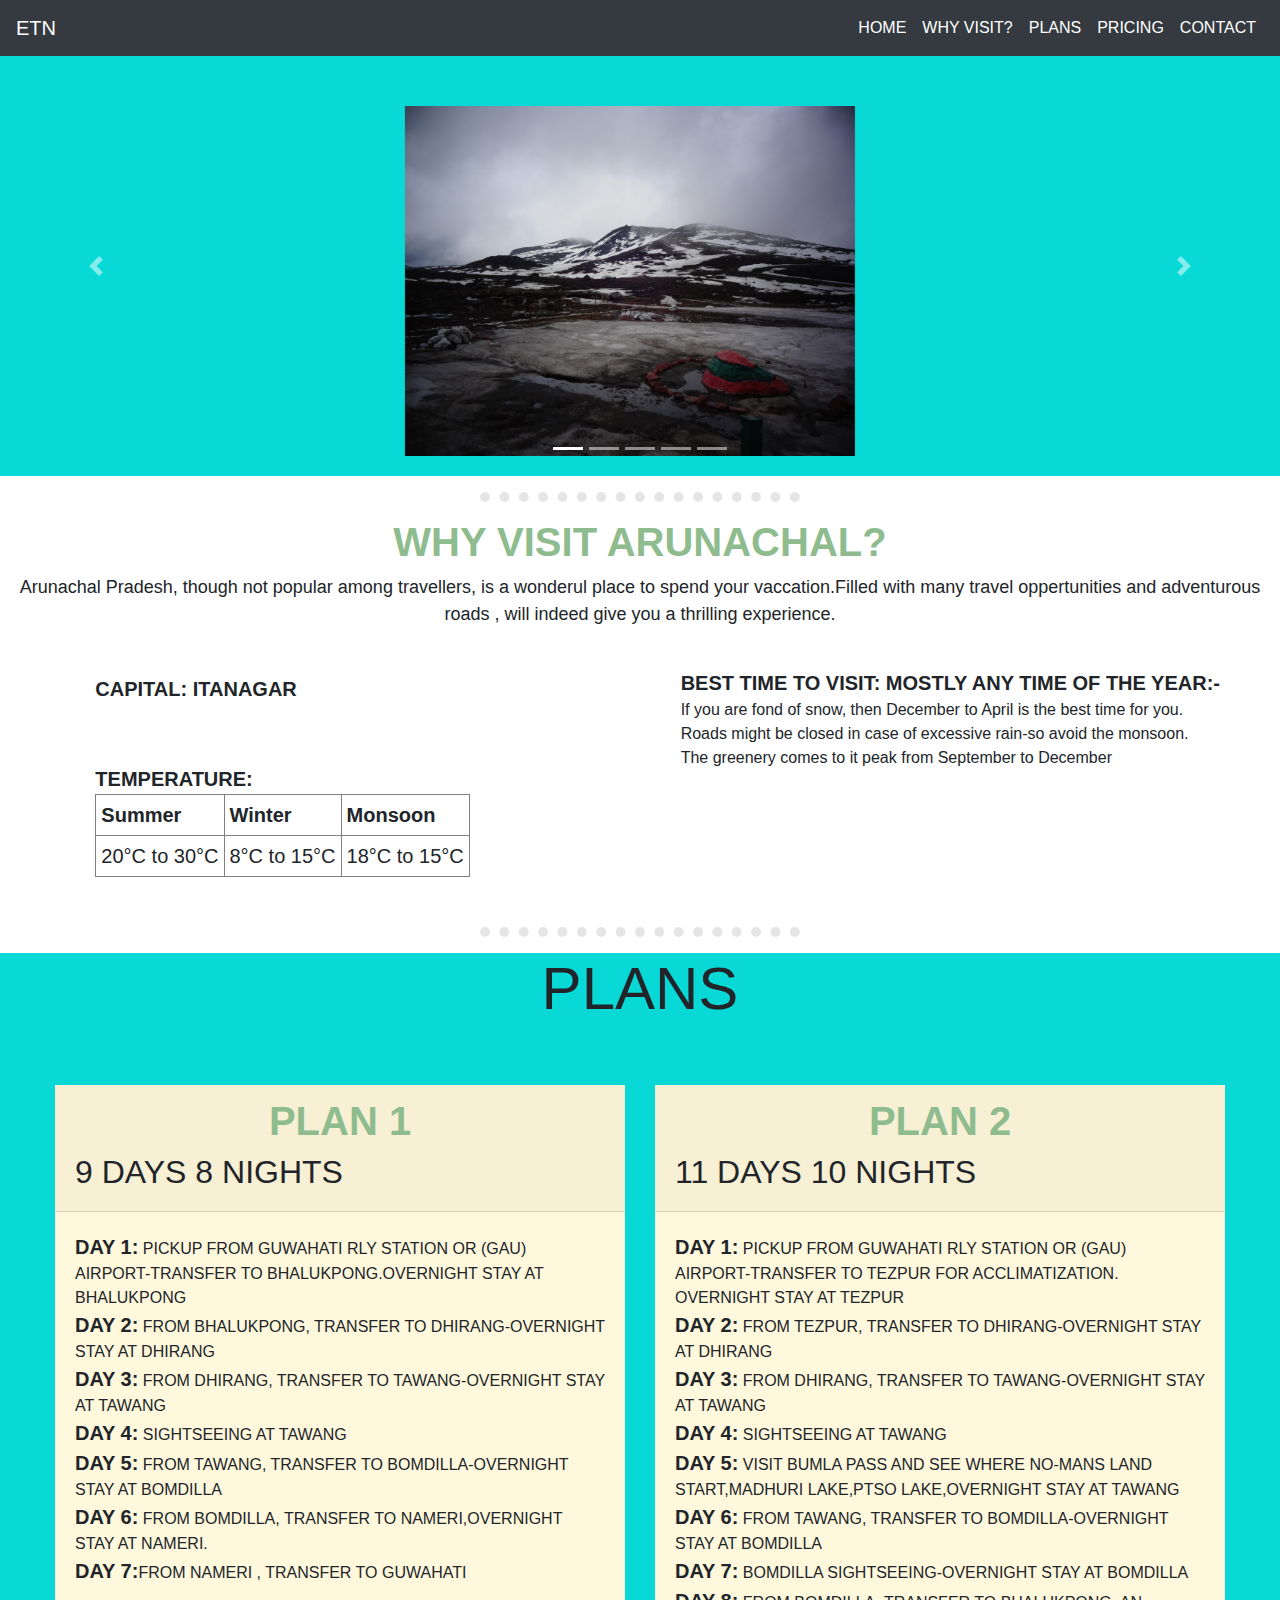
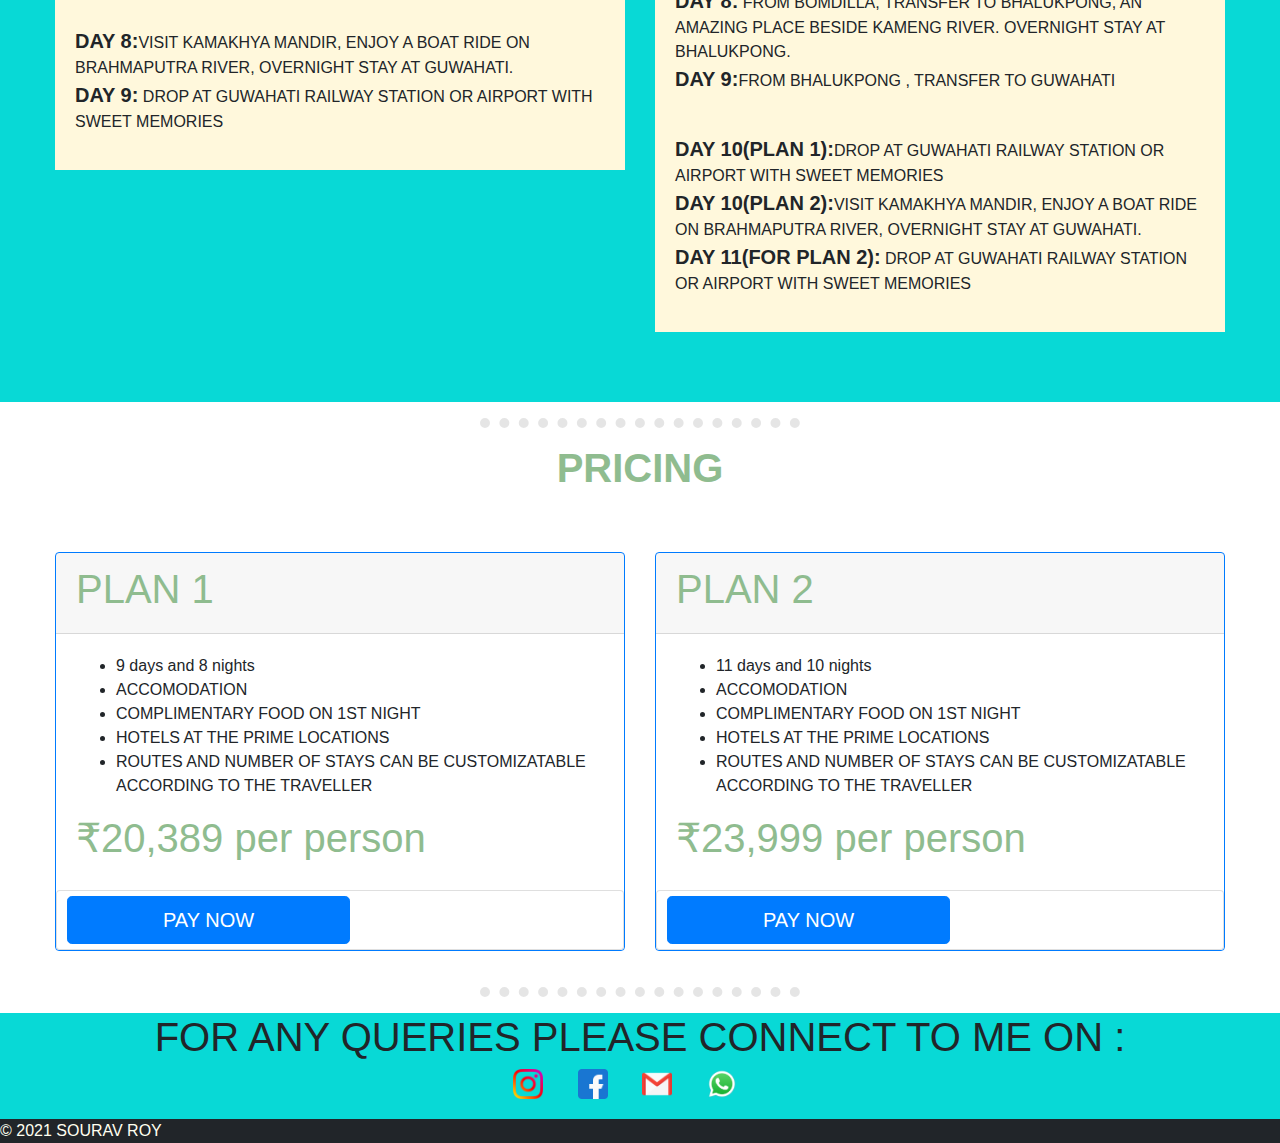
==== commit a6ea3a3d: "Update arunachal.html" ====
--- a/arunachal.html
+++ b/arunachal.html
@@ -34,7 +34,7 @@
               <a class="nav-link" href="#price">PRICING</a>
             </li>
             <li class="nav-item active">
-              <a class="nav-link" href="#contact">CONTACT</a>
+              <a class="nav-link" href="#contact1">CONTACT</a>
             </li>
             </ul>
        
@@ -52,7 +52,7 @@
           <li data-target="#carouselExampleIndicators" data-slide-to="4"></li>
         </ol>
 
-      <section id="slideshow" style="background-color:#c96d7f;">
+      <section id="slideshow">
         <div id="carouselExampleIndicators" class="carousel slide" data-ride="carousel">
             
             <div class="carousel-inner">
@@ -89,7 +89,7 @@
         <hr class="hr2">
         <section id="why">
           <h1 class="opts">WHY VISIT ARUNACHAL?</h1>
-          <P style="text-align: center; font-size: 18PX;">Arunachal Pradesh, though not popular among travellers, is a wonderul place to spend your vaccation.Filled with many travel oppertunities and adventurous roads , will indeed give you a thrilling experience. </P>
+          <P class="intro">Arunachal Pradesh, though not popular among travellers, is a wonderul place to spend your vaccation.Filled with many travel oppertunities and adventurous roads , will indeed give you a thrilling experience. </P>
           <div class="row" style="margin-right: 60px;margin-left: 60px;margin-bottom: 30px;">
         
               <div class="col-lg-6" style="font-size: 20px;">
@@ -123,11 +123,11 @@
         </section>
 
         <hr class="hr2">
-    <section id="plans"  style="background-color:#c96d7f; padding-bottom: 50px;">
-      <h1 style="text-align: center; font-size:60px ;">PLANS</h1>
-     <div class="row" style="margin-left: 60px; margin-top: 30px; margin-right: 60px;">
-       <div class="col-lg-6" style="margin-top: 0px; margin-bottom: 20px;">
-         <div class="card-border-primary" style="border-width: thick; background-color: cornsilk;">
+    <section id="plans">
+      <h1 class="plans-h1">PLANS</h1>
+     <div class="row" style="margin-left: 40px; margin-top: 30px; margin-right: 40px;">
+       <div class="col-lg-6" >
+         <div class="card-border-primary" >
            <div class="card-header" >
             <h1 class="opts">PLAN 1</h1>
              <H2 class="day-cnt">9 DAYS 8 NIGHTS</H2>
@@ -146,7 +146,7 @@
        </div>
        </div>
        <div class="col-lg-6">
-        <div class="card-border-primary" style="border-width: thick; background-color: cornsilk;">
+        <div class="card-border-primary">
           <div class="card-header" >
            <h1 class="opts">PLAN 2</h1>
             <H2 class="day-cnt">11 DAYS 10 NIGHTS</H2>
@@ -173,14 +173,14 @@
     </section>
     <HR class="hr2">
       <section id="price">
-        <h1 style="color: darkseagreen; text-align: center; size: 60px;">PRICING</h1>
-        <div class ="row" style="margin-left: 60px; margin-top: 30px; margin-right: 60px;">
+        <h1 class="opts">PRICING</h1>
+        <div class ="row" style="margin-left: 40px; margin-top: 30px; margin-right: 40px;">
           <div class="col-lg-6" >
-            <!-- <div class="card"> -->
+           
               <div class="card border-primary">
 
               <div class="card-header">
-                <h1 style="color: darkseagreen; text-align: left; size: 30px;">PLAN 1</h1>
+                <h1 class="header-text">PLAN 1</h1>
               </div>
             
 
@@ -193,12 +193,12 @@
                  <LI>ROUTES AND NUMBER OF STAYS CAN BE CUSTOMIZATABLE ACCORDING TO THE TRAVELLER</LI>
                 
                 </ul>
-                <h1 style="color: darkseagreen; text-align: left; size: 20px;">₹20,389 per person</h1>
+                <h1 class="header-text">₹20,389 per person</h1>
                 
               </div>
 
              <div class="card footer">
-               <button class="btn btn-lg btn-block btn-primary" style="width: 50%; margin:5px 10px;">PAY NOW</button>
+              <a class="btn btn-lg btn-block btn-primary" role="button" href="gateway.html" style="width: 50%; margin:5px 10px;">PAY NOW</a>
               </div>
             </div>
           </div>
@@ -207,7 +207,7 @@
             <div class="card border-primary">
 
               <div class="card-header">
-                <h1 style="color: darkseagreen; text-align: left; size: 30px;">PLAN 2</h1>
+                <h1 class="header-text">PLAN 2</h1>
               </div>
             
 
@@ -220,12 +220,12 @@
                  <LI>ROUTES AND NUMBER OF STAYS CAN BE CUSTOMIZATABLE ACCORDING TO THE TRAVELLER</LI>
 
                 </ul>
-                <h1 style="color: darkseagreen; text-align: left; size: 20px;">₹23,999 per person</h1>
+                <h1 class="header-text">₹23,999 per person</h1>
                 
               </div>
 
              <div class="card footer">
-               <button class="btn btn-lg btn-block btn-primary" style="width: 50%; margin:5px 10px;">PAY NOW</button>
+              <a class="btn btn-lg btn-block btn-primary" role="button" href="gateway.html" style="width: 50%; margin:5px 10px;">PAY NOW</a>
               </div>
             </div>
           </div>
@@ -234,8 +234,8 @@
 
       <hr class="hr2">
 
-      <section id="contact">
-        <h1 style="text-align: center;"> FOR ANY QUERIES PLEASE CONECT TO ME ON  : <BR>
+      <section id="contact1">
+        <h1 style="text-align: center;"> FOR ANY QUERIES PLEASE CONNECT TO ME ON  : <BR>
          
        </h1>
        <a href="https://www.instagram.com/souravroy2903/?hl=en"><img src="insta.png" class="icons" alt="INSTAGRAM"></a>
--- a/CSS/styles.css
+++ b/CSS/styles.css
@@ -1,26 +1,40 @@
 
+  
+    html{
+        scroll-behavior: smooth;
+    }
+
+  
+.container-fluid {
+    width: 100%;
+    padding-right: 0px;
+    padding-left: 0px;
+    margin-right: auto;
+    margin-left: auto;
+}
+
+    .intro{
+        text-align: center; font-size: 18PX;
+    }
 .h1{
     position: relative;
+    text-align: center;
     
 }
-html{
-    scroll-behavior: smooth;
+.h1-1{
+    text-align: center;
 }
 .div1-div1{
     text-align: center;
 }
 .div1-img1 {
     position: relative;
-    width:400px;
-    height: 400px;
-    
-    border: 1px solid #000;
-    
-    
-    }
+    width:300px;
+    height: 300px;
+   
+}
 
-  
-.div2{
+  .div2{
     text-align: center;
 }
 .div2-img{
@@ -48,59 +62,56 @@
      
      border: 1px solid #000;
      margin-top: 20px;;
-     /* margin-left: 40px; */
-     /* margin-right: 30px; */
+     
      margin-bottom: 30px;
      
     
 }
 .place2{
-    /* position: relative; */
+   
     position: relative;
     width:400px;
     height: 400px;
     
     border: 1px solid #000;
     margin-top: 20px;;
-    /* margin-left: 40px; */
-    /* margin-right: 30px; */
+    
     margin-bottom: 30px;
     
     
 }
+
+.index-p{
+    text-align: center;
+    margin-left: 10px;
+}
+.ARU{
+  border-left-width: 10px;
+  margin-left: 50px;
+  TEXT-ALIGN: center;
+
+}
+.ARU:hover{
+    color:cadetblue
+}
+
+.aru-p{
+    margin-left: 10px;
+    text-align: center;
+}
  .hari{
      margin-top: 40px;
  }
-  .ARU{
-    border-left-width: 10px;
-    margin-left: 50px;
-    TEXT-ALIGN: center;
-
-  }
-  .ARU:hover{
-      color:cadetblue
-  }
-
-  .aru-p{
-      margin-left: 10px;
-      text-align: center;
-  }
+ .place1:hover{
+     opacity: 0.7;
+     transition: 0.5s;
+     
+ }
 .place2:hover{
     opacity: 0.7;
     transition: 0.5s;
 }
-.place1:hover{
-    opacity: 0.7;
-    transition: 0.5s;
-    
-}
-/* row{
 
-    margin-left: 60px;
-    margin-top: 30px;
-    margin-right: 50px;
-    margin-bottom: 20px;
-    } */
 
 .col-lg-6{
     margin-left: 40px;
@@ -113,11 +124,16 @@
 }
 #contact{
     text-align: center;
+    background-color:#E4F9F5; 
 }
 
 #places{
     
     background-color: #E4F9F5;
+    text-align: center;
+}
+.places-p{
+    text-align: center; margin-left: 10px;
 }
 .icons{
     HEIGHT:30PX;
@@ -128,21 +144,50 @@
 #slideshow{
    
     text-align: center;
+    background-color:#08D9D6;
+}
+
+#plans{
+    background-color:#08D9D6; 
+    padding-bottom: 50px;
+}
+#contact1{
+    text-align: center;
+    background-color:#08D9D6; 
+}
+.plans-h1{
+   text-align: center; 
+   font-size:60px ;
 }
 .slide-imgs{
 
-    height: 450px;
-    width:550px;
+    height: 350px;
+    width:450px;
     margin-top: 50px;
     margin-bottom: 20PX;
+    margin-right: 20px;
 }
 
+
+.col-lg-6{
+    margin-top: 30px; 
+    margin-bottom: 20px;
+}
+
+.card-border-primary{
+    border-width: thick; background-color: cornsilk;
+}
 .opts{
     color: darkseagreen;
     font-weight: bolder;
     text-align: center;
 }
-table { 
-    border-spacing: 0220px;
-    border-collapse: separate;
+.header-text{
+    color: darkseagreen;
+    text-align: left;
 }
+.PAY{
+    color: dodgerblue;
+    font-family: 'Segoe UI', Tahoma, Geneva, Verdana, sans-serif;
+    text-align: center;
+}
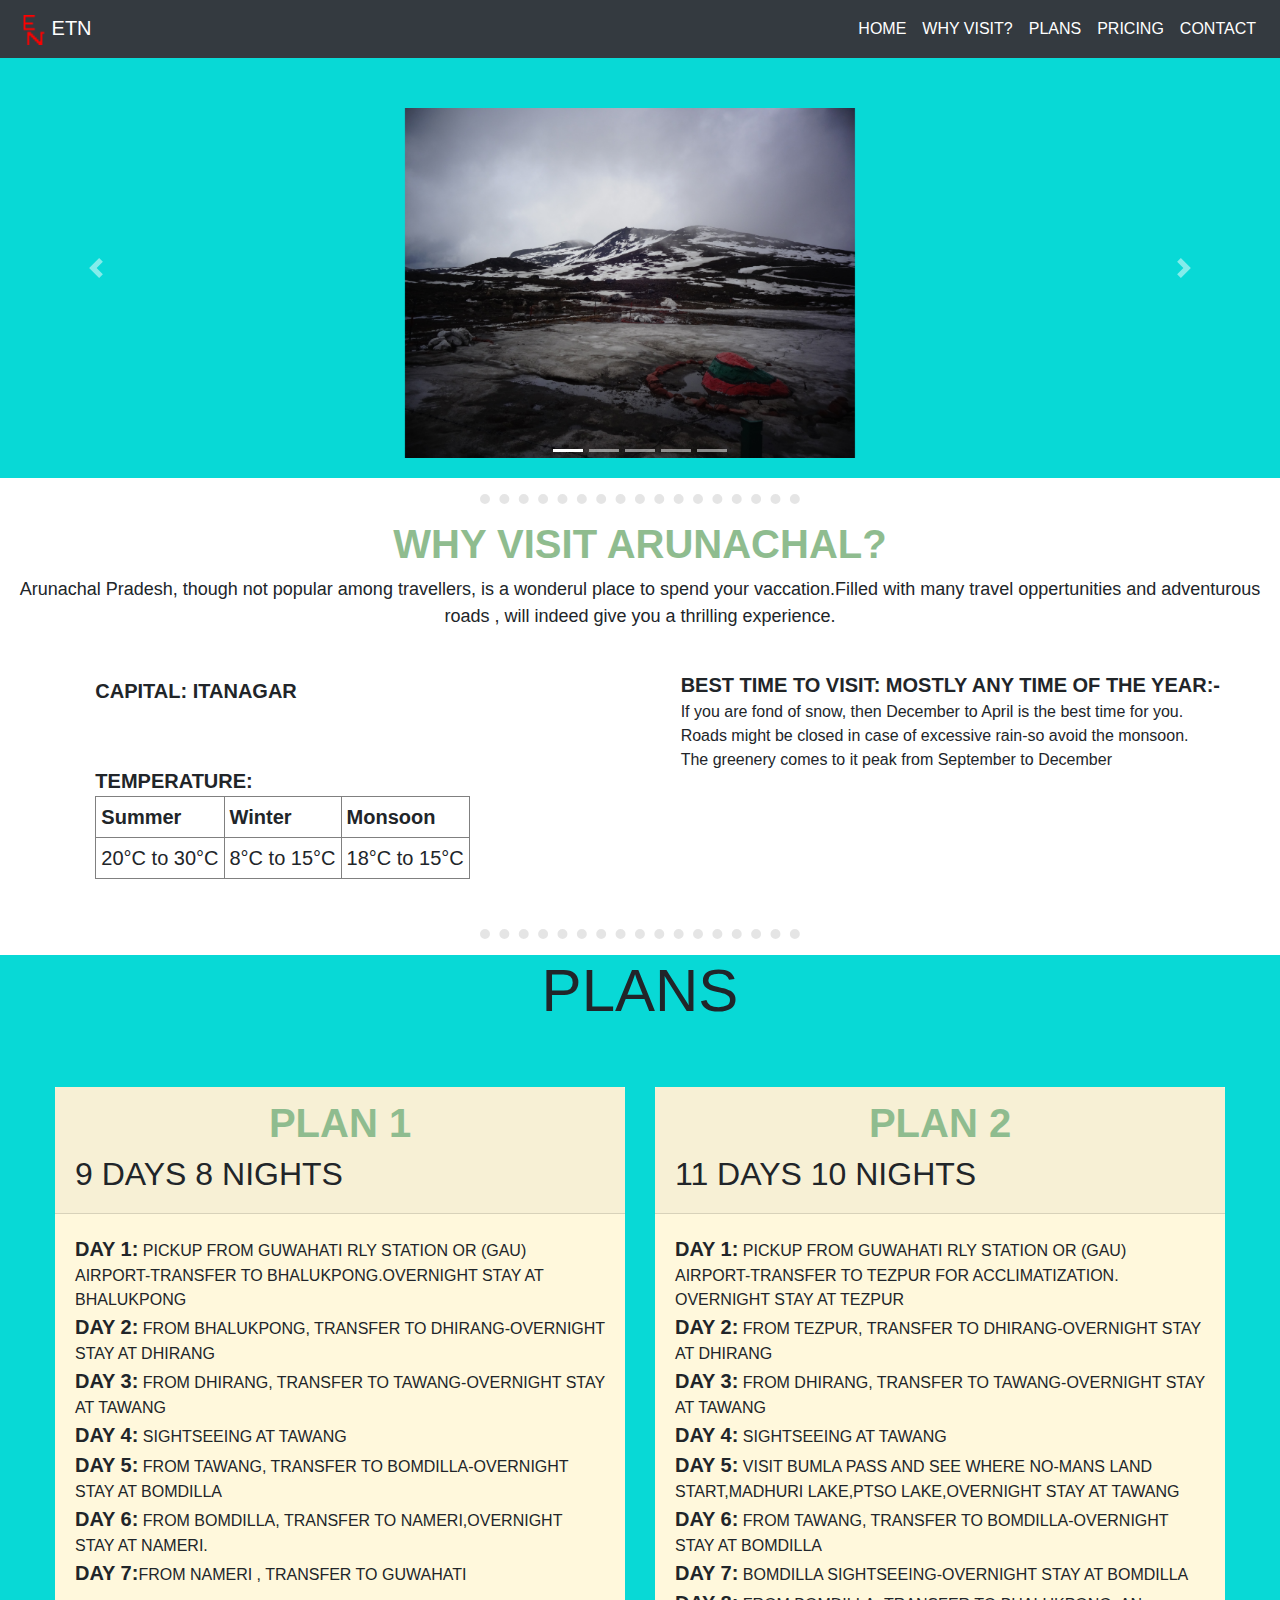
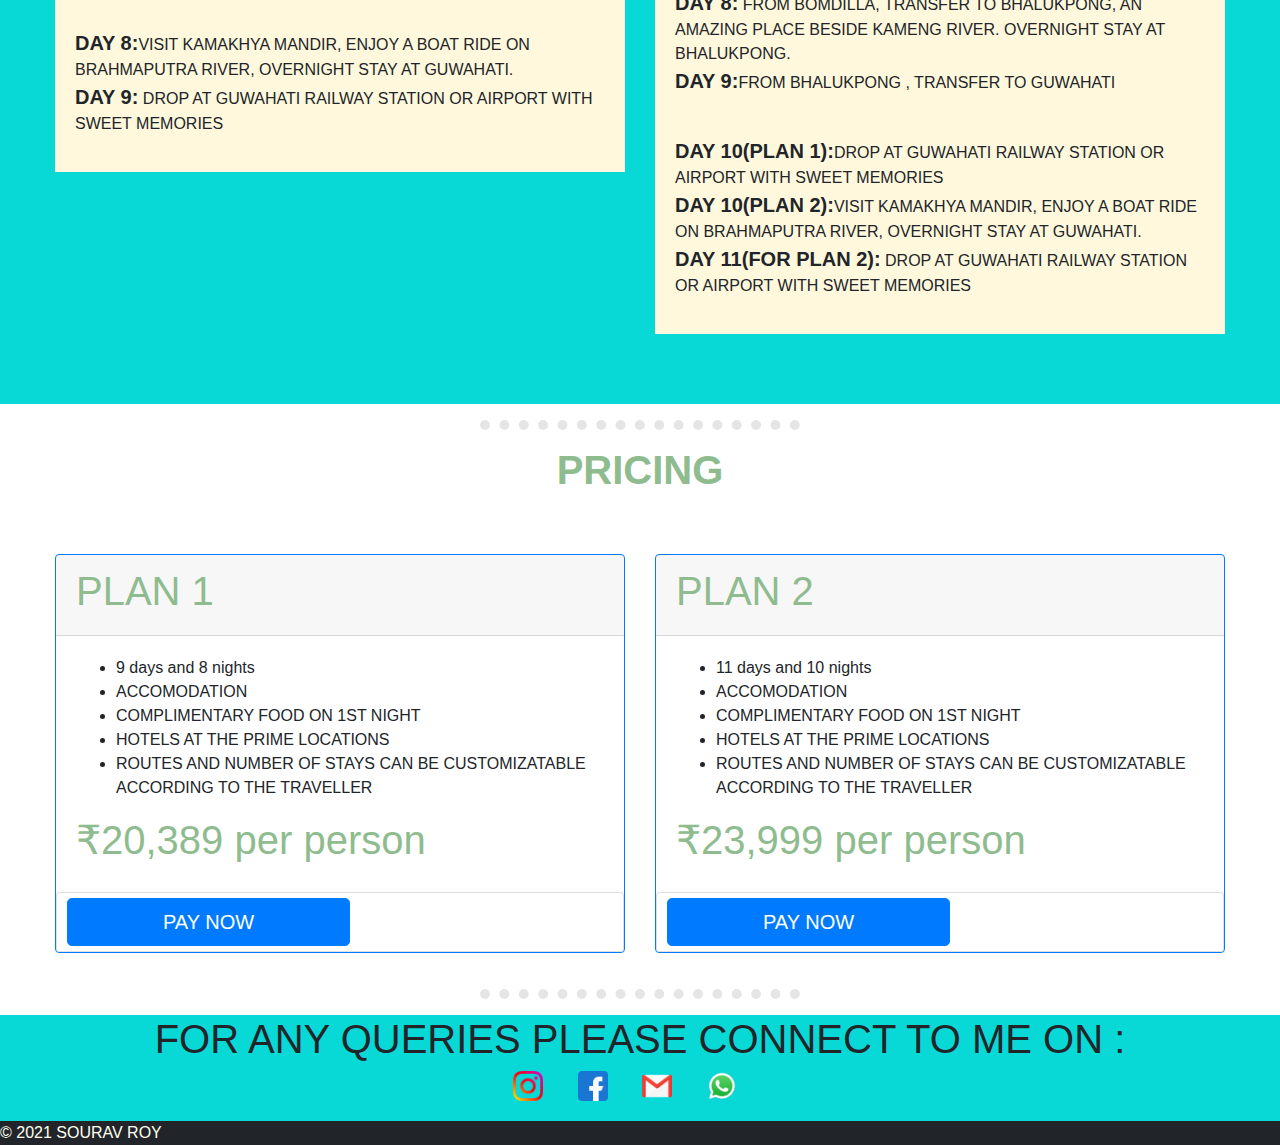
==== commit 2c211511: "Update arunachal.html" ====
--- a/arunachal.html
+++ b/arunachal.html
@@ -14,7 +14,7 @@
 </head>
 <body>
     <nav class= "navbar navbar-expand-lg navbar-dark bg-dark" >
-        <a class="navbar-brand" href="index.html">ETN</a>
+      <a class="navbar-brand" href="#about us"><img class="brand-logo" src="logo.ico">  ETN  </a>
         <button class="navbar-toggler" type="button" data-toggle="collapse" data-target="#navbarSupportedContent" aria-controls="navbarSupportedContent" aria-expanded="false" aria-label="Toggle navigation">
            <span class="navbar-toggler-icon"></span>
          </button>
--- a/CSS/styles.css
+++ b/CSS/styles.css
@@ -1,10 +1,12 @@
 
-  
+    
     html{
         scroll-behavior: smooth;
     }
 
-  
+    .brand-logo{
+        height: 30px; width: 30px;
+    }
 .container-fluid {
     width: 100%;
     padding-right: 0px;
@@ -57,12 +59,14 @@
 .place1{
      /* position: relative; */
      position: relative;
-     width:400px;
-     height: 400px;
+     width:300px;
+     height: 300px;
      
-     border: 1px solid #000;
+   
      margin-top: 20px;;
      
+    margin-right: 10px;
+
      margin-bottom: 30px;
      
     
@@ -70,10 +74,10 @@
 .place2{
    
     position: relative;
-    width:400px;
-    height: 400px;
+    width:300px;
+    height: 300px;
     
-    border: 1px solid #000;
+    
     margin-top: 20px;;
     
     margin-bottom: 30px;
